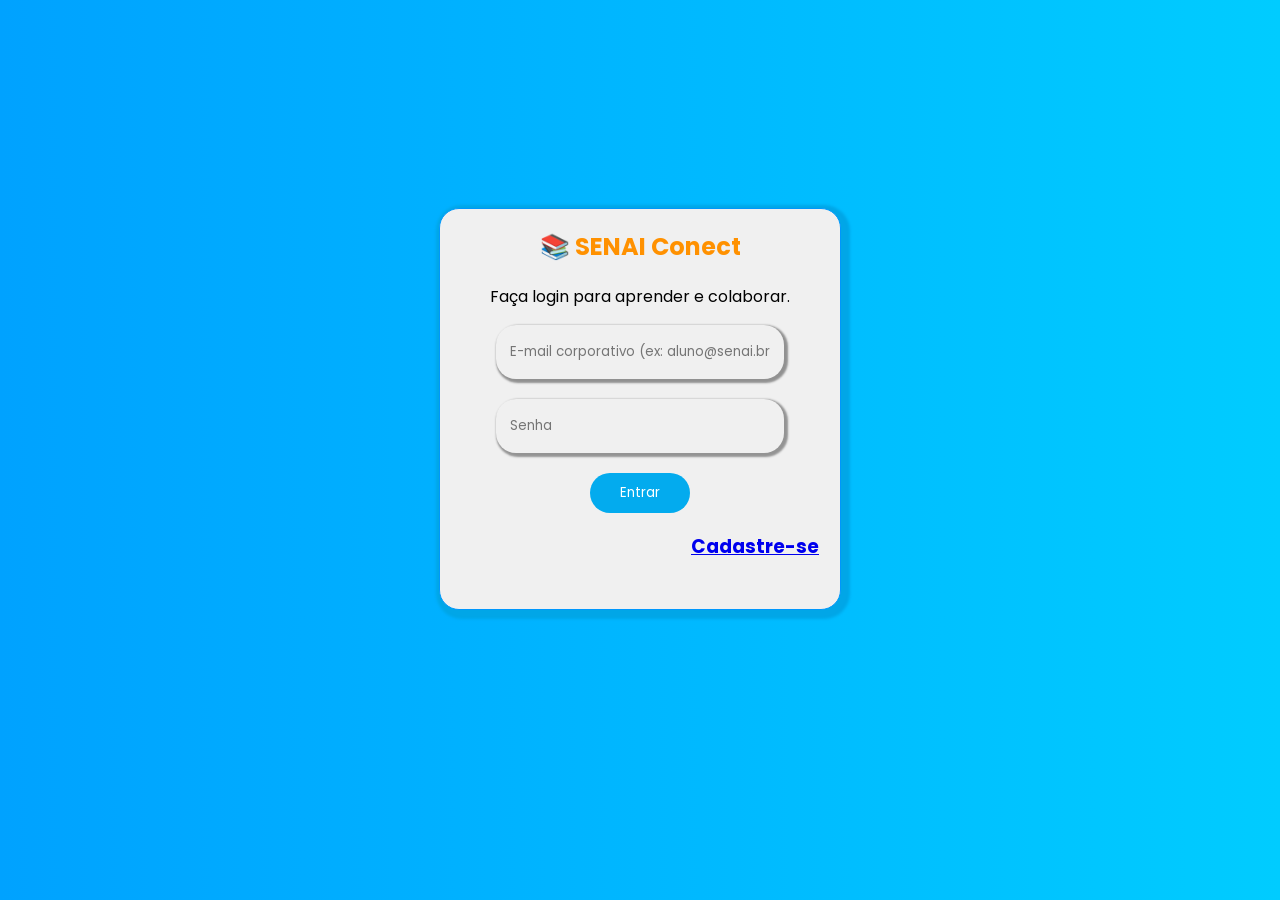
==== index.html @ 8c9c4121 "eeee" ====
<!DOCTYPE html>
<html lang="pt-br">
<head>
    <meta charset="UTF-8">
    <meta name="viewport" content="width=device-width, initial-scale=1.0">
    <title>Rede Senai - Login</title>
    <link rel="stylesheet" href="login.css">
</head>
<body>
    
    <div class="login-container">
        <div class="login-box">
            <h2 class="logo">📚 SENAI Conect</h2>
            <p class="subtitle">Faça login para aprender e colaborar.</p>
            
            <form id="loginForm">
                <div class="input-group"><!--campo do primeiro inputs-->
                    <input type="email" id="email" class="input1"    placeholder="E-mail corporativo (ex: aluno@senai.br)">
                </div>
                <div class="input-group">
                    <input type="password" id="password" class="input2" placeholder="Senha">
                </div>
                
                <div id="error-message" class="error-message"></div>
                
                <button type="submit" class="login-btn">Entrar</button>  
            
            </form>
                 <h3 class="cadastrar"><a href="cadastrar.html">Cadastre-se</a></h3>
        
        
        </div>
    </div>

   
</body>
</html>
---- login.css ----
@import url('https://fonts.googleapis.com/css2?family=Poppins:wght@400;500;600;700&display=swap');
* {
    font-family: 'Poppins', sans-serif;
}
body{
    justify-content: center;
    display:flex ;
    align-items: center;
    position:relative;
    background: linear-gradient(to right ,rgb(0, 162, 255),rgb(0, 204, 255));

}


.login-container{
    border: 1px solid rgb(0, 151, 252);
    border-radius: 20px;
    width: 400px;
    height: 400px;
    text-align: center;
    margin-top: 200px;
    background-color: #f0f0f0;
    box-shadow:3px 3px 3px 6px #01a6e7;
}



.input1{
    width:260px ;
    height: 26px;
    border-radius: 20px;
    margin-bottom: 20px;
    padding: 12px;
    border-radius: 20px;
    box-shadow: 2px 2px 2px 2px rgb(145, 145, 145);
    
    outline: none; /* Remove a linha padrão de clique do navegador */
    
    /* TRUQUE: Cria a borda com a grossura desejada, mas invisível */
    border: 2px solid transparent; 
    
    background-color: #f0f0f0; /* Uma cor de fundo leve para o input aparecer */
    
    /* Deixa o aparecimento da borda suave */
    transition: border-color 0.8s ease; 
}

.input1:hover {
    border-color: #0095f6; /* A cor azul do Senai aparece! */
}

.input1:focus {
    border-color: #0095f6; /* Mantém a borda azul enquanto a pessoa digita */
    background-color: white; /* Deixa o fundo branco para focar na leitura */
}






.input2{
    width:260px ;
    height: 26px;
    border-radius: 20px;
    margin-bottom: 20px;
    padding: 12px;
    border-radius: 20px;
    box-shadow: 2px 2px 2px 2px rgb(148, 148, 148);
    outline: none; /* Remove a linha padrão de clique do navegador */
    
    /* TRUQUE: Cria a borda com a grossura desejada, mas invisível */
    border: 2px solid transparent; 
    
    background-color: #f0f0f0; /* Uma cor de fundo leve para o input aparecer */
    
    /* Deixa o aparecimento da borda suave */
    transition: border-color 0.8s ease; 


}

    .input2:hover {
    border-color: #0095f6; /* A cor azul do Senai aparece! */
}

    .input2:focus {
    border-color: #0095f6; /* Mantém a borda azul enquanto a pessoa digita */
    background-color: white; /* Deixa o fundo branco para focar na leitura */
}


.login-btn{
    width: 100px;
    height: 40px;
    border-radius: 20px;
    background-color: rgb(3, 171, 238);
    color: white;
    border: 0px;
    cursor: pointer;
    transition: background-color 0.3s ease, transform 0.2s ease;
}
.login-btn:hover{
    background-color: rgb(0, 204, 255); /* Fica com um azul mais escuro */
    transform: scale(1.05); /* Faz o botão crescer ligeiramente (5%) */
    box-shadow: 0 4px 8px rgb(0, 217, 255); /* Adiciona uma sombra azulada */


}

.logo{
    color: #ff9100;
    

}

.subtitle{
    color: var(--text-muted);
    animation: brilho-pulsante 3s infinite ease-in-out;

}

@keyframes brilho-pulsante {
    0% {
        /* Estado inicial: sem brilho ou brilho muito fraco */
        text-shadow: 0 0 2px rgba(0, 149, 246, 0.1);
    }
    50% {
        /* Estado no meio: brilho forte usando a cor azul do Senai */
        text-shadow: 0 0 8px rgba(0, 149, 246, 0.6), 
                     0 0 15px rgba(0, 153, 255, 0.4);
        color: #0077c5; /* Dá uma leve escurecida/destacada no texto junto com o brilho */
    }
    100% {
        /* Estado final: volta ao original */
        text-shadow: 0 0 2px rgba(0, 149, 246, 0.1);
    }
}


.cadastrar{
    margin-left: 230px;




}
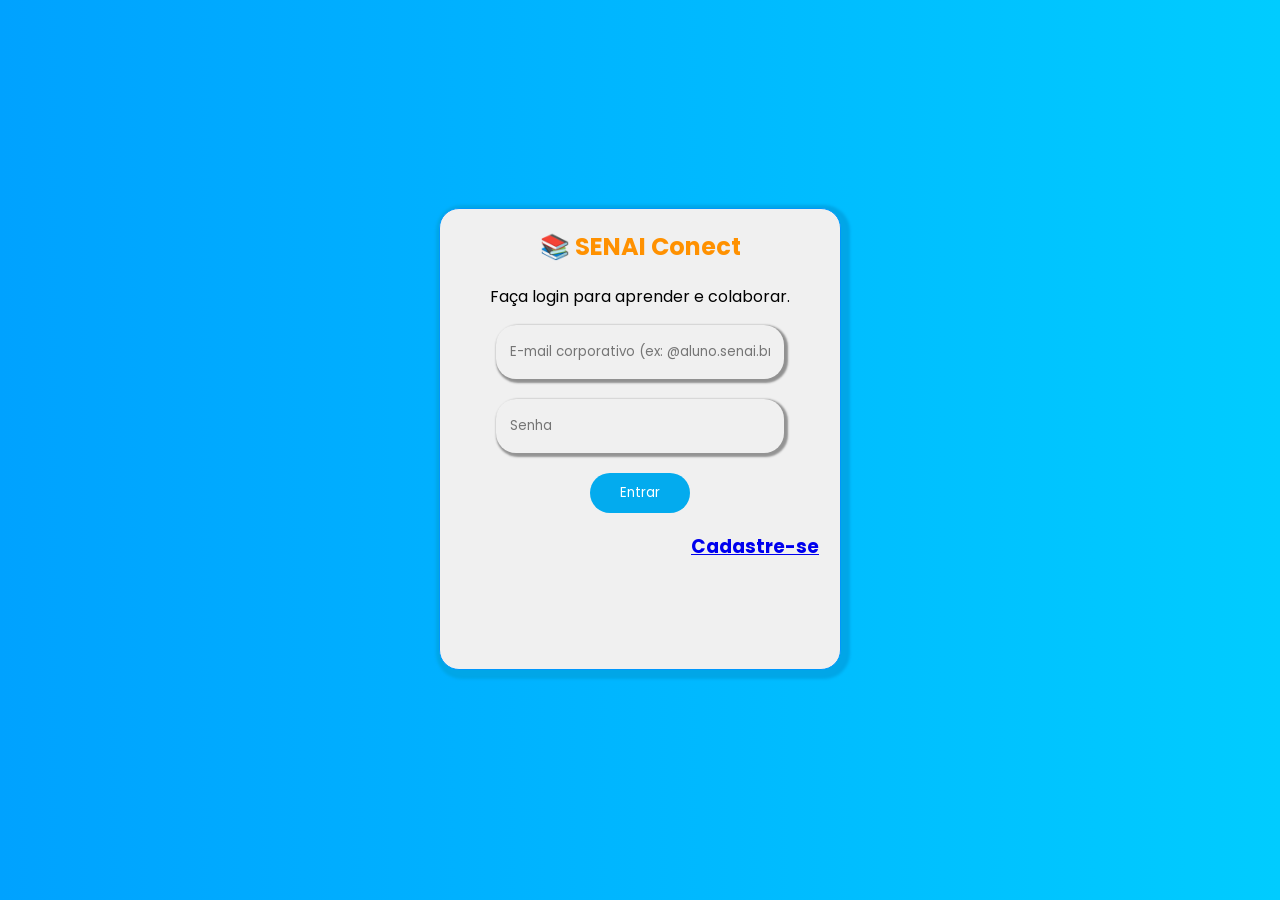
==== commit 4136bf7d: "enviando_login e cadastro corrigidos" ====
--- a/index.html
+++ b/index.html
@@ -15,7 +15,7 @@
             
             <form id="loginForm">
                 <div class="input-group"><!--campo do primeiro inputs-->
-                    <input type="email" id="email" class="input1"    placeholder="E-mail corporativo (ex: aluno@senai.br)">
+                    <input type="email" id="email" class="input1"    placeholder="E-mail corporativo (ex: @aluno.senai.br)">
                 </div>
                 <div class="input-group">
                     <input type="password" id="password" class="input2" placeholder="Senha">
@@ -32,6 +32,7 @@
         </div>
     </div>
 
-   
+   <script src="login.js"></script>
+    
 </body>
 </html>
--- a/login.css
+++ b/login.css
@@ -16,7 +16,7 @@
     border: 1px solid rgb(0, 151, 252);
     border-radius: 20px;
     width: 400px;
-    height: 400px;
+    height: 460px;
     text-align: center;
     margin-top: 200px;
     background-color: #f0f0f0;
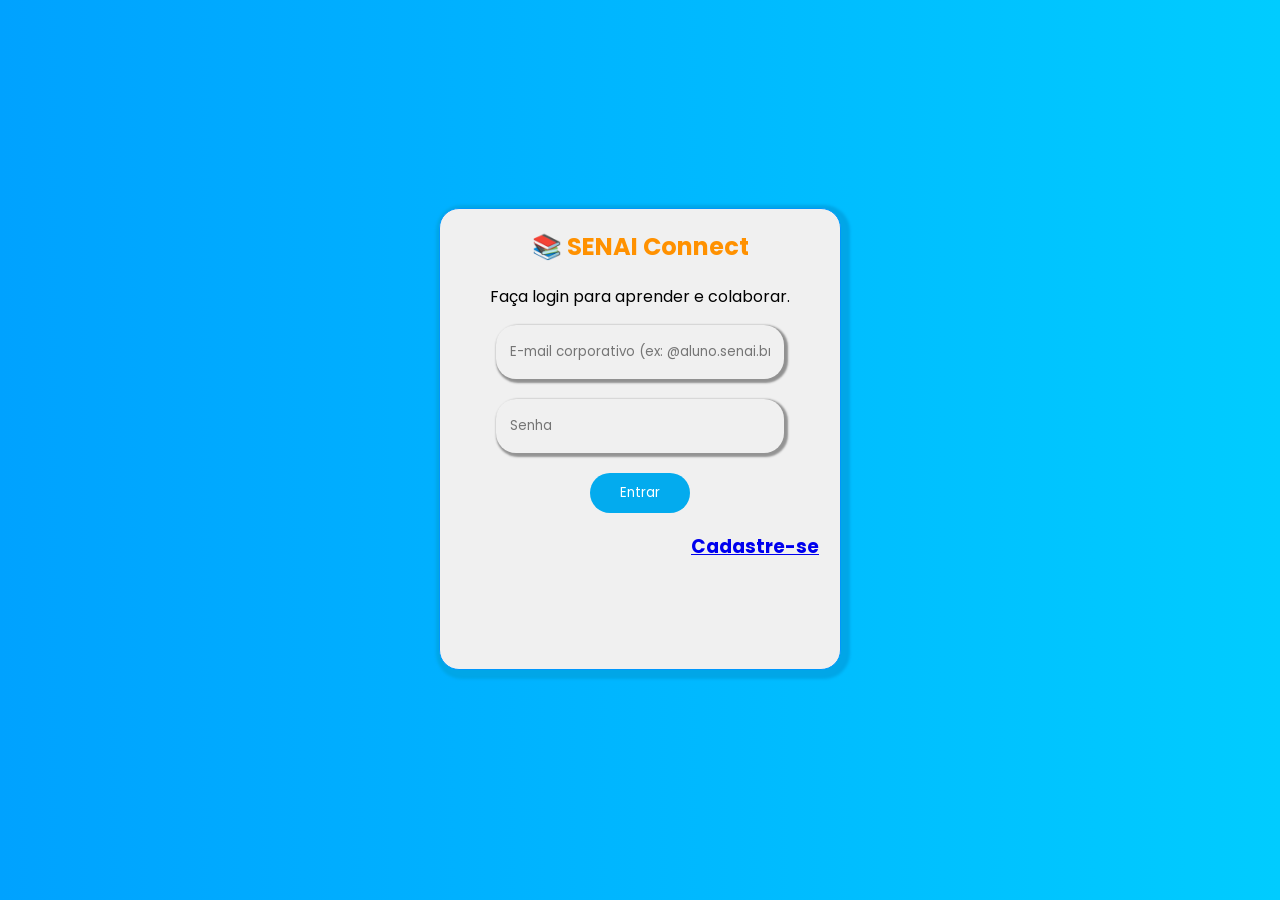
==== commit 60845a0c: "sisteminha de comentarios adicionado" ====
--- a/index.html
+++ b/index.html
@@ -3,14 +3,14 @@
 <head>
     <meta charset="UTF-8">
     <meta name="viewport" content="width=device-width, initial-scale=1.0">
-    <title>Rede Senai - Login</title>
+    <title>SENAI Connect - Login</title>
     <link rel="stylesheet" href="login.css">
 </head>
 <body>
     
     <div class="login-container">
         <div class="login-box">
-            <h2 class="logo">📚 SENAI Conect</h2>
+            <h2 class="logo">📚 SENAI Connect</h2>
             <p class="subtitle">Faça login para aprender e colaborar.</p>
             
             <form id="loginForm">
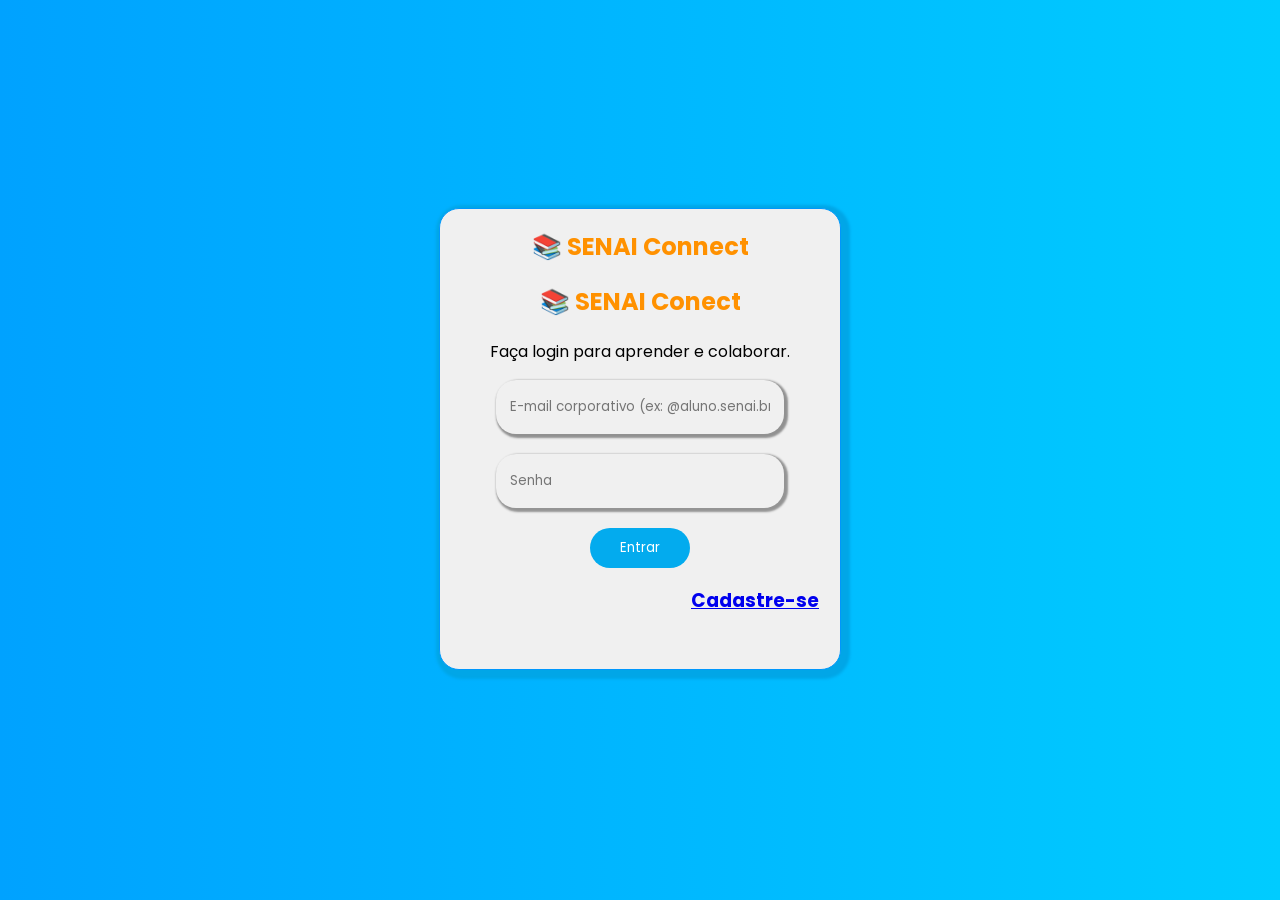
==== commit 27987e40: "comentarios adicionados" ====
--- a/index.html
+++ b/index.html
@@ -10,7 +10,11 @@
     
     <div class="login-container">
         <div class="login-box">
+
             <h2 class="logo">📚 SENAI Connect</h2>
+
+            <h2 class="logo">📚 SENAI Conect</h2>
+
             <p class="subtitle">Faça login para aprender e colaborar.</p>
             
             <form id="loginForm">
@@ -32,7 +36,11 @@
         </div>
     </div>
 
+
    <script src="login.js"></script>
+
+   <script  src="login.js"></script>
+
     
 </body>
 </html>
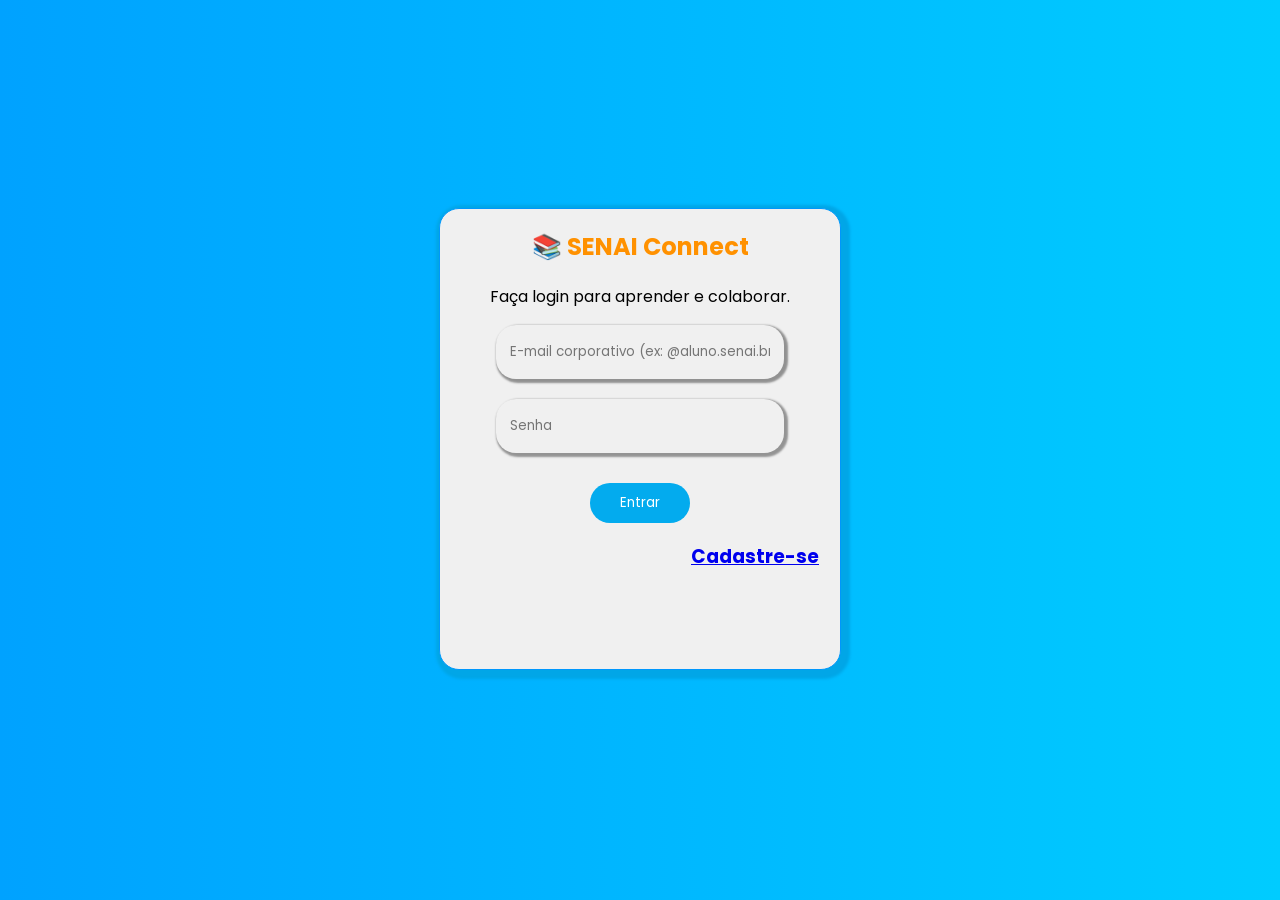
==== commit 9be7c767: "enviando dados corrigidos" ====
--- a/index.html
+++ b/index.html
@@ -10,37 +10,26 @@
     
     <div class="login-container">
         <div class="login-box">
-
             <h2 class="logo">📚 SENAI Connect</h2>
-
-            <h2 class="logo">📚 SENAI Conect</h2>
-
             <p class="subtitle">Faça login para aprender e colaborar.</p>
             
             <form id="loginForm">
-                <div class="input-group"><!--campo do primeiro inputs-->
-                    <input type="email" id="email" class="input1"    placeholder="E-mail corporativo (ex: @aluno.senai.br)">
+                <div class="input-group">
+                    <input type="email" id="email" class="input1" placeholder="E-mail corporativo (ex: @aluno.senai.br)">
                 </div>
                 <div class="input-group">
                     <input type="password" id="password" class="input2" placeholder="Senha">
                 </div>
                 
-                <div id="error-message" class="error-message"></div>
+                <div id="error-message" class="error-message" style="margin-bottom: 10px;"></div>
                 
                 <button type="submit" class="login-btn">Entrar</button>  
-            
             </form>
-                 <h3 class="cadastrar"><a href="cadastrar.html">Cadastre-se</a></h3>
-        
-        
+
+            <h3 class="cadastrar"><a href="cadastrar.html">Cadastre-se</a></h3>
         </div>
     </div>
 
-
    <script src="login.js"></script>
-
-   <script  src="login.js"></script>
-
-    
 </body>
 </html>
